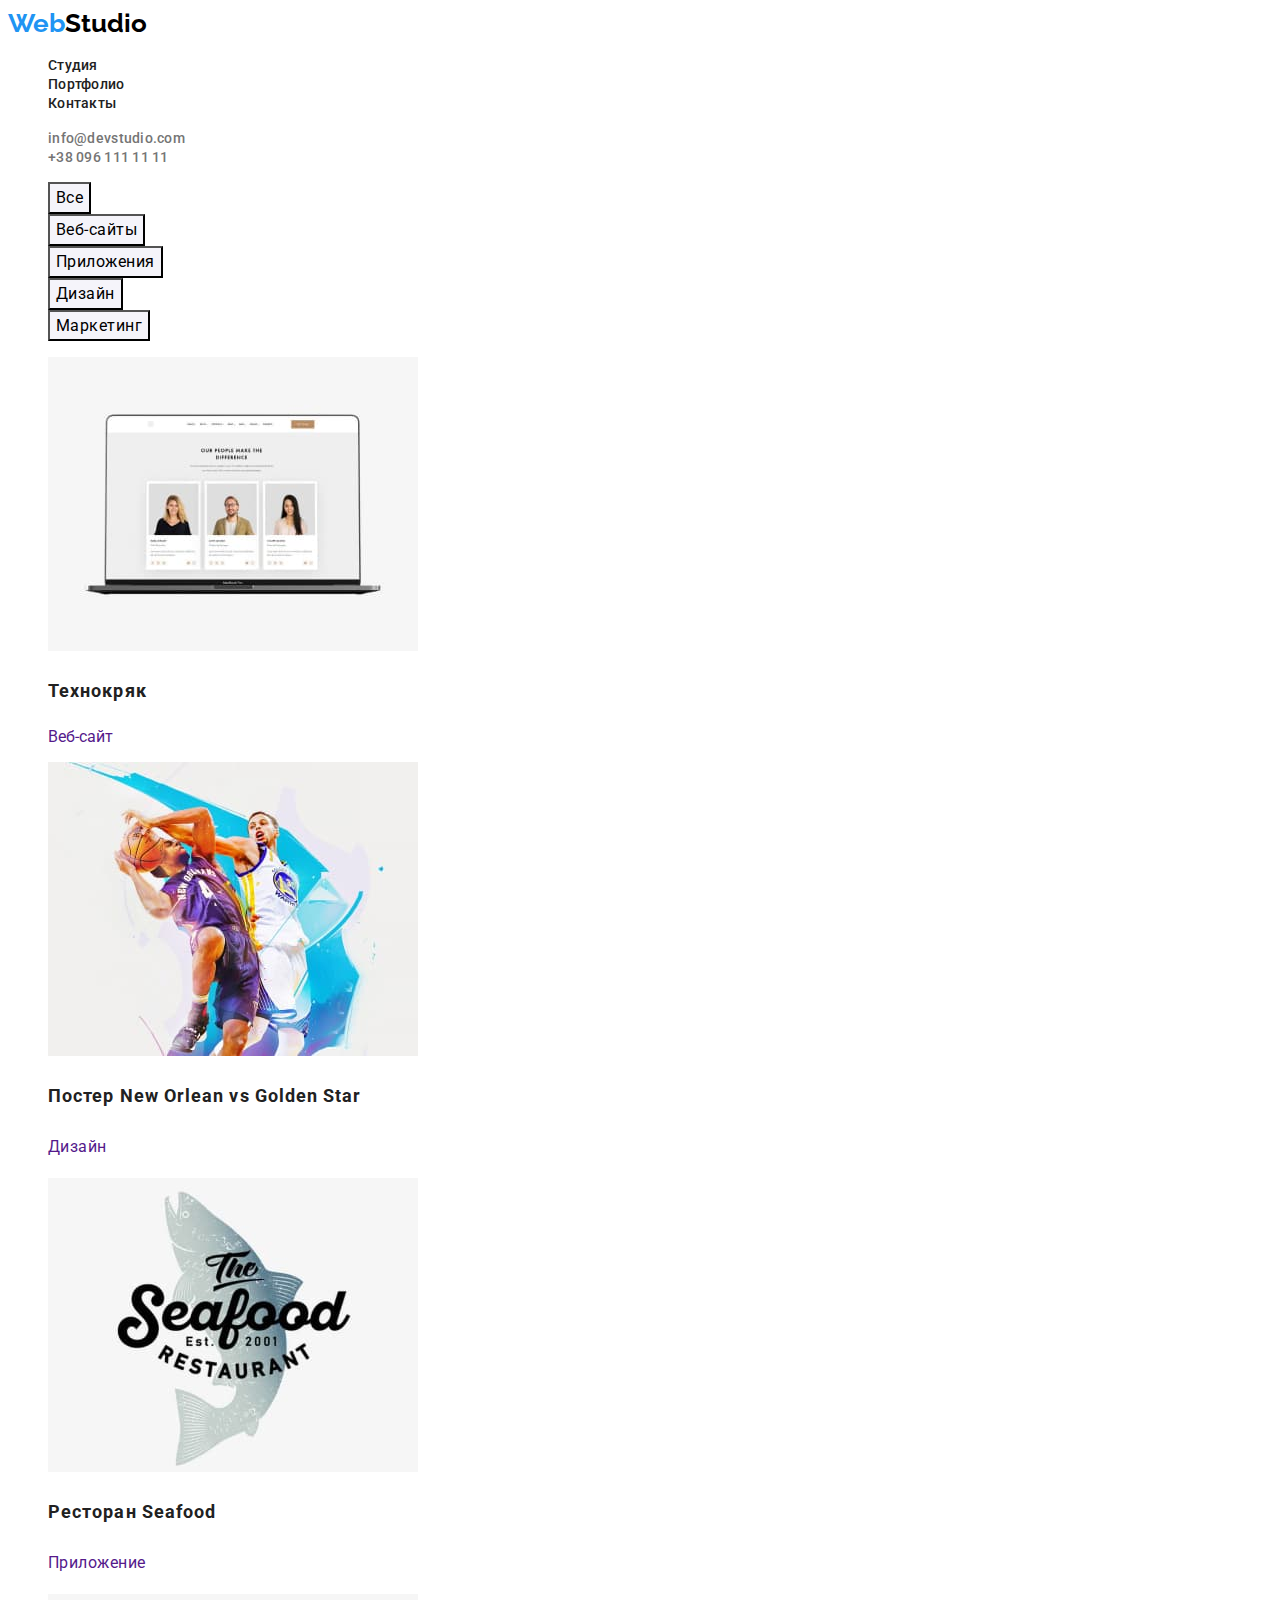
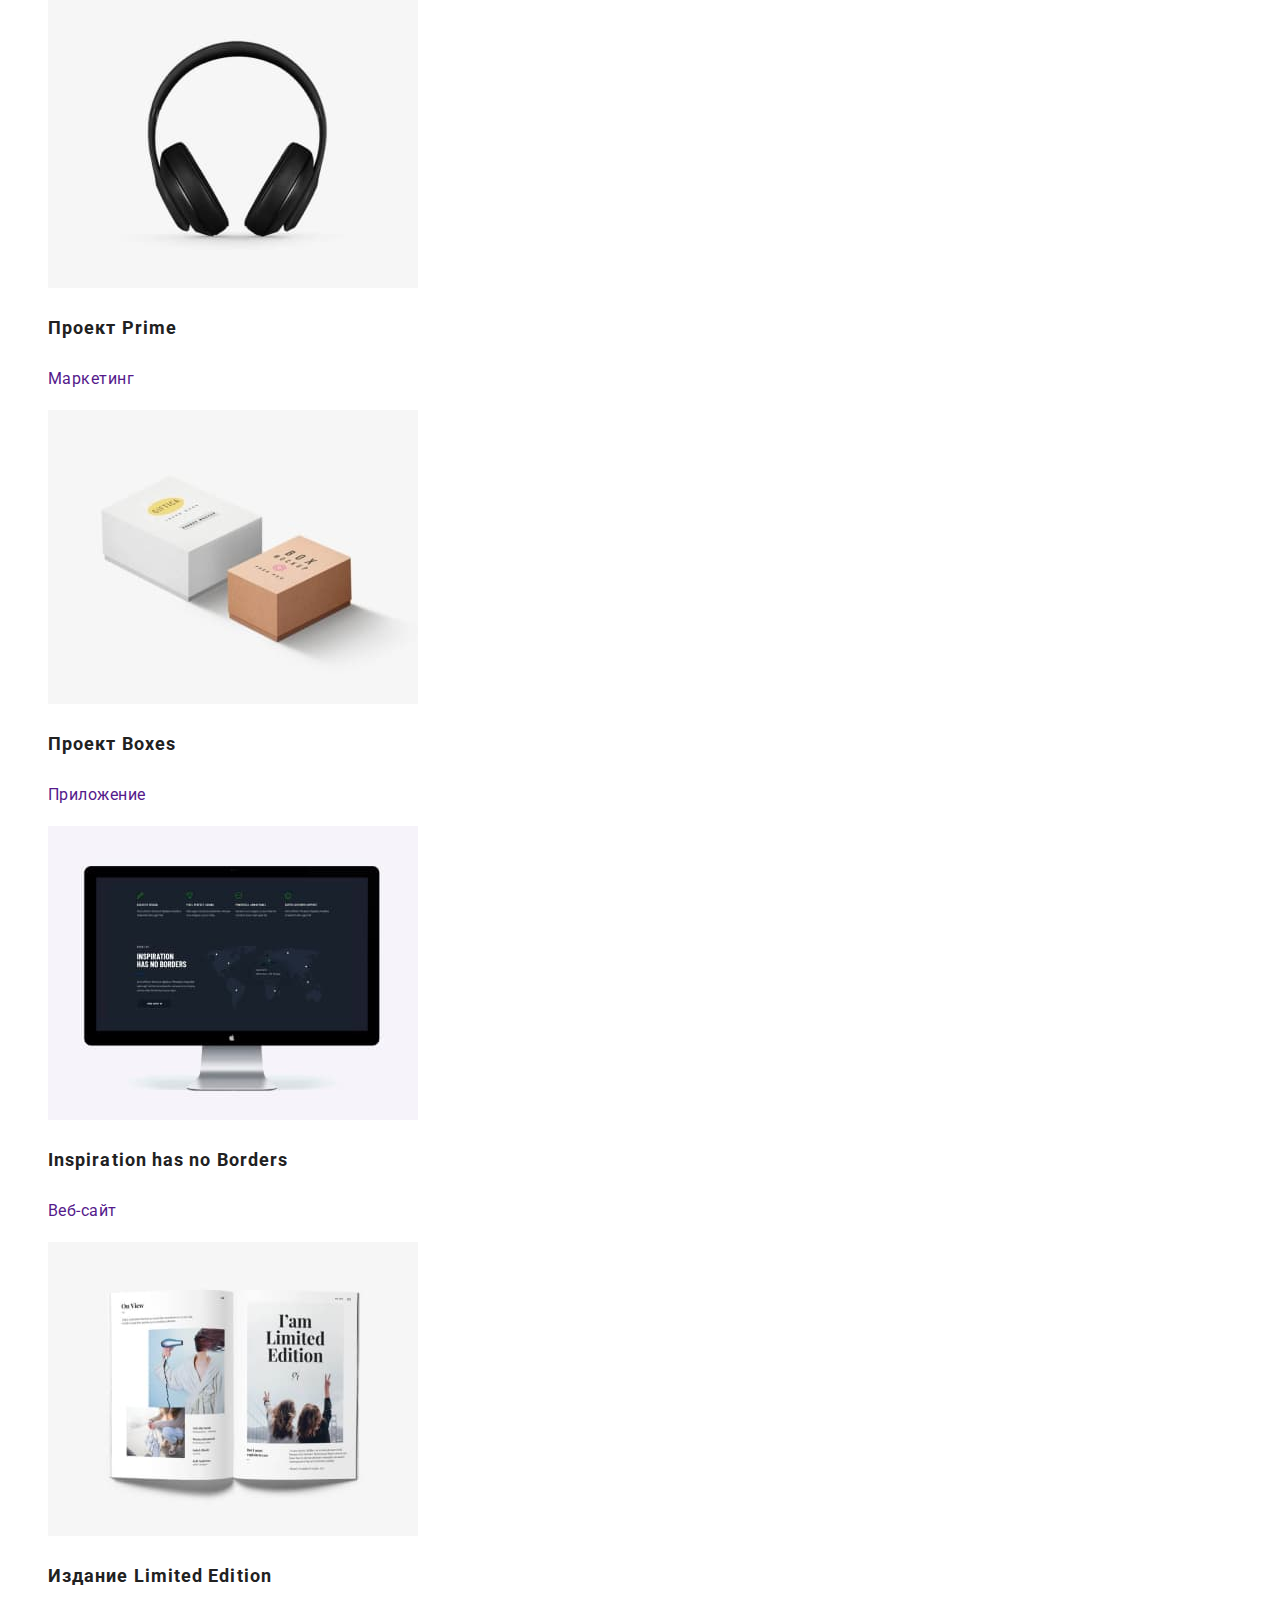
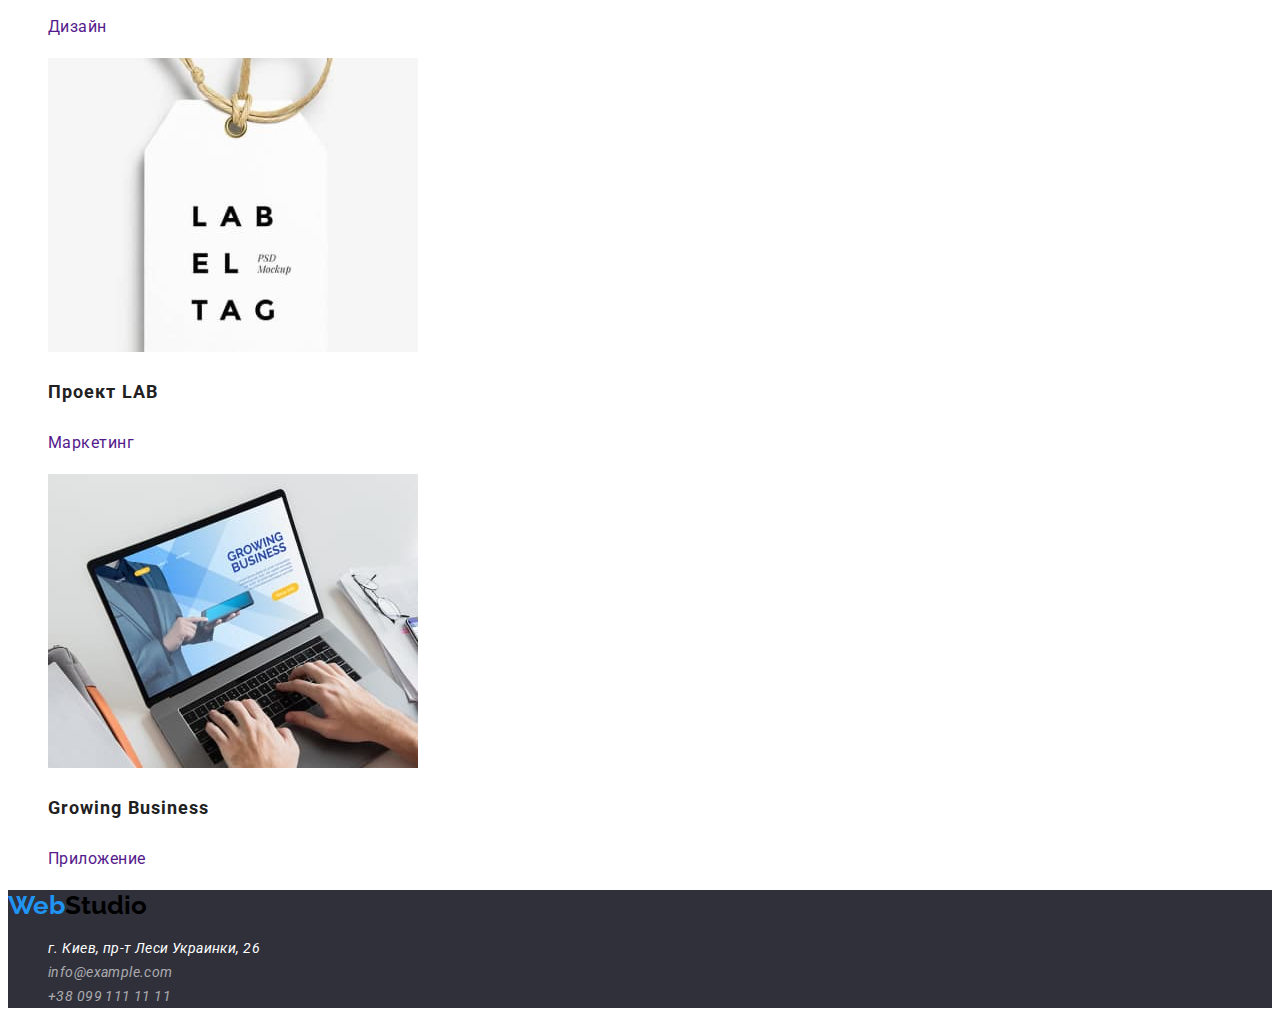
==== portfolio.html @ ade5b911 "goit-markup-hw-02" ====
<!DOCTYPE html>
<html lang="en">
<head>
    <meta charset="UTF-8">
    <meta http-equiv="X-UA-Compatible" content="IE=edge">
    <meta name="viewport" content="width=device-width, initial-scale=1.0">
    <title>Portfolio</title>
    <link rel="preconnect" href="https://fonts.gstatic.com">
    <link href="https://fonts.googleapis.com/css2?family=Raleway:wght@700&family=Roboto:wght@400;500;700;900&display=swap" rel="stylesheet">
    <link rel="stylesheet" href="./css/styles.css">

</head>
    


<body class="body">
    <header class="header">
        <nav class="navigation">
            <a class="logo-link " href="index.html" lang="en">Web<span class="logo">Studio</span></a>

        
  <ul class="menu list">
    <li class="menu-item"><a class="menu-link " href="index.html">Студия</a></li>
    <li class="menu-item"><a class="menu-link " href="Портфолио">Портфолио</a></li>
    <li class="menu-item"><a class="menu-link " href="Контакты">Контакты</a></li>
  </ul>
    </nav> 
  <ul  class="list">       
    <li class="contact-item"><a class="contact-link " href="mailto:info@devstudio.com">info@devstudio.com</a>
    </li> 
    
     <li class="contact-item"><a class="contact-link "  href="tel:+380961111111">+38 096 111 11 11</a>
    </li>

  </ul>  
    </header>
    <main>
        <section class="project-section">
            <ul class="list">
               <li>
                   <button type="button" class="project-filter">Все</button>
               </li>
               <li>
                   <button type="button" class="project-filter">Веб-сайты</button>
               </li>
               <li>
                   <button type="button" class="project-filter">Приложения</button>
               </li>
               <li>
                   <button type="button" class="project-filter">Дизайн</button>
               </li>
               <li>
                   <button type="button" class="project-filter">Маркетинг</button>
               </li>
        

            </ul>     
            <h2 hidden>Проекты</h2>       

            <ul class="list"> 
                <li> <a href=""> <img src="./images/projects/img1.jpg" alt="Веб-сайт" width="370" height="294"> 
                    <h3 class="project-title">Технокряк</h3>
                    <p>Веб-сайт</p> </a> </li>

                <li><a href=""><img src="./images/projects/img2.jpg" alt="Постер" width="370" height="294"> 
                    <h3 class="project-title">Постер New Orlean vs Golden Star</h3>
                    <p class="project-item">Дизайн</p></a></li>

                <li><a href=""><img src="./images/projects/img3.jpg" alt="Приложение" width="370" height="294"> 
                    <h3 class="project-title">Ресторан Seafood</h3>
                    <p class="project-item">Приложение</p></a></li>

                <li><a href=""><img src="./images/projects/img4.jpg" alt="Вывеска ресторана"> 
                    <h3 class="project-title">Проект Prime</h3>
                    <p class="project-item">Маркетинг</p></a></li>

               <li><a href=""><img src="./images/projects/img5.jpg" alt="Коробки" width="370" height="294"> 
                    <h3 class="project-title">Проект Boxes</h3>
                    <p class="project-item">Приложение</p></a></li>

                <li><a href=""><img src="./images/projects/img6.jpg" alt="Монитор" width="370" height="294"> 
                    <h3 class="project-title">Inspiration has no Borders</h3>
                    <p class="project-item">Веб-сайт</p></a></li>

                <li><a href=""><img src="./images/projects/img7.jpg" alt="Журнал" width="370" height="294"> 
                    <h3 class="project-title">Издание Limited Edition</h3>
                    <p class="project-item">Дизайн</p></a></li>

                <li><a href=""><img src="./images/projects/img8.jpg" alt="Бирка" width="370" height="294"> 
                    <h3 class="project-title">Проект LAB</h3>
                    <p class="project-item">Маркетинг</p></a></li>

                <li> <a href=""><img src="./images/projects/img9.jpg" alt="Ноутбук" width="370" height="294"> 
                    <h3 class="project-title">Growing Business</h3>
                    <p class="project-item">Приложение</p></a></li>
            </ul>

        </section>
     </main>
     <footer class="footer">
        <a class="logo-link " href="index.html" lang="en">Web<span class="logo">Studio</span></a> 
        <address>
      
       <ul class="list">
           <li><a class="location-link" href="https://goo.gl/maps/qq8ceLLnZB33DgDo7" target="_blank" rel="noopener noreferrer">г. Киев, пр-т Леси Украинки, 26</a></li>
           <li><a class="contact-footer-link" href="mailto:info@example.com">info@example.com</a></li>
           <li><a class="contact-footer-link" href="tel:+380961111111">+38 099 111 11 11</a></li>
       </ul>
    </address>
    </footer>
    
</body>
</html>
---- css/styles.css ----
:root {
    --main-font:"Roboto","Montserrat", sans-serif;
    --secondary-font: "Raleway","Montserrat", sans-serif;
    --accent-color: hsl(207, 90%, 54%);
    --secondary-background-color: #2F303A;
    
}

body {
    font-family: var(--main-font);
    background-color: #FFFFFF;
    color:#212121;

}

/* ===========header=========== */ 
.list{
    list-style: none;
}
a {
    text-decoration: none;
  
}
.logo{
    color: #000000;
}
.logo-link{
font-family:var(--secondary-font);
font-weight: 700;
font-size: 26px;
line-height: 1.19;
color: var(--accent-color);
}

.menu-link {
font-family: var(--main-font);
font-weight: 500;
font-size: 14px;
line-height: 1.14;
letter-spacing: 0.02em;
color: #212121;
}

.menu-link:hover,
.menu-link:focus {
    color: var(--accent-color)
}

.contact-link {
font-family: var(--main-font);
font-weight: 500;
font-size: 14px;
line-height: 1.14;
letter-spacing: 0.02em;
color: #757575;
}

.contact-link:hover,
.contact-link:focus {
    color: var(--accent-color)}

/* ===========main=========== */

.hero {
    background-color: var(--secondary-background-color)
}
.hero-title{
font-family: var(--main-font);
font-weight: 900;
font-size: 44px;
line-height: 1.36;
text-align: center;
letter-spacing: 0.06em;
color: #FFFFFF
}

.modal-button:hover,
.modal-button:focus {
    color: var(--accent-color);
}

.modal-button {
color: #FFFFFF;
background-color: #188CE8;
font-family: var(--main-font);
font-weight: bold;
font-size: 16px;
line-height: 1.8;
letter-spacing: 0.06em;
cursor: pointer;
}

.features-section {
    background-color: #E5E5E5 ;
    
}

.features-item {
font-family: var(--main-font);
font-weight: 700;
font-size: 14px;
line-height: 1.14;
letter-spacing:  0.03em;
color: #212121;

}
.features-description{
font-family: var(--main-font);
font-weight: 400;
font-size: 14px;
line-height: 1.71;
letter-spacing: 0.03em ;
color: #757575;
}

.work-section{
    background-color: #E5E5E5;
}

.work-title{
font-family: var(--main-font);
font-weight: 700;
font-size: 36px;
line-height: 1.16;
text-align: center;
letter-spacing: 0.03em;
color: #212121;
}

.team-section{
    background: #F5F4FA;
}
.team-section-title{
font-family: var(--main-font);
font-weight: 700;
font-size: 36px;
line-height: 1.16;
text-align: center;
letter-spacing:  0.03em;
color: #212121;
}
.employee-name{
font-family: var(--main-font);
font-weight: 500;
font-size: 16px;
line-height: 1.18;
text-align: center;
letter-spacing: 0.03em;
color: #212121;

}

.position {
font-family: var(--main-font);
font-weight: 400;
font-size: 16px;
line-height: 1.18;
text-align: center;
letter-spacing: 0.03em;
color: #757575;
}

/* ============footer============ */
.footer{
    background-color: var(--secondary-background-color);
}

.location-link {
font-family: var(--main-font);
font-weight: 400;
font-size: 14px;
line-height:  1.71;
letter-spacing: 0.03em;
color: #FFFFFF;
}

.contact-footer-link{
font-family: var(--main-font);
font-weight: 400;
font-size: 14px;
line-height:  1.71;
letter-spacing: 0.03em;
color: rgba(255, 255, 255, 0.6);
}

.contact-footer-link:hover,
.contact-footer-link:focus {
    color: var(--accent-color)}


    /* ======== MAIN SECTION Portfolio======== */

    .project-filter{
font-family: var(--main-font)
font-weight: 500;
font-size: 16px;
line-height: 1.62;
text-align: center;
letter-spacing: 0.03em;
cursor: pointer;
background-color: #F5F4FA;
    }

.project-filter:hover,
.project-filter:focus {
    color: var(--accent-color)}
    .project-section{
      background-color: E5E5E5;
    }
    
.project-title{
    font-family: var(--main-font)
     font-weight: 700;
    font-size: 18px;
    line-height: 2;
    letter-spacing: 0.06em;
    color: #212121;
}

.project-item {
font-family: var(--main-font)
font-weight: 400;
font-size: 16px;
line-height: 1.87;
letter-spacing: 0.03em;
color: : #757575; 
}
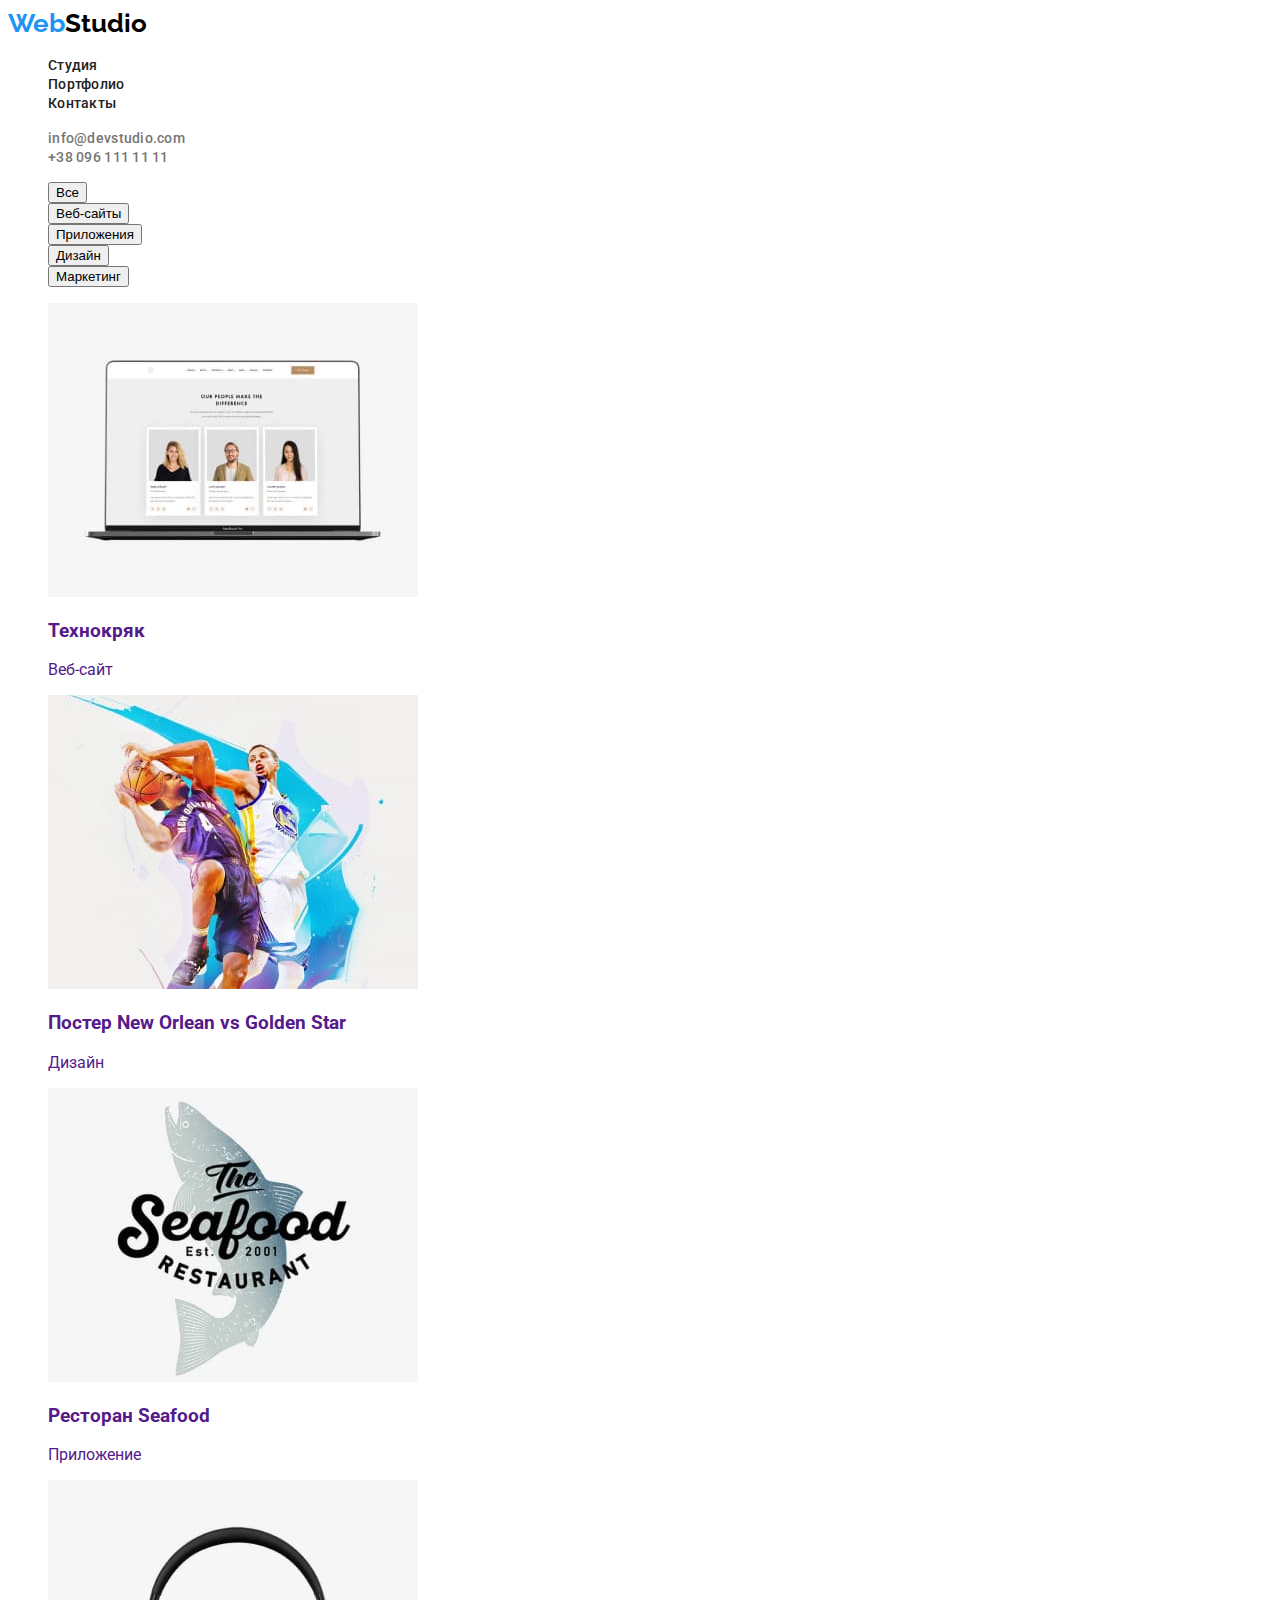
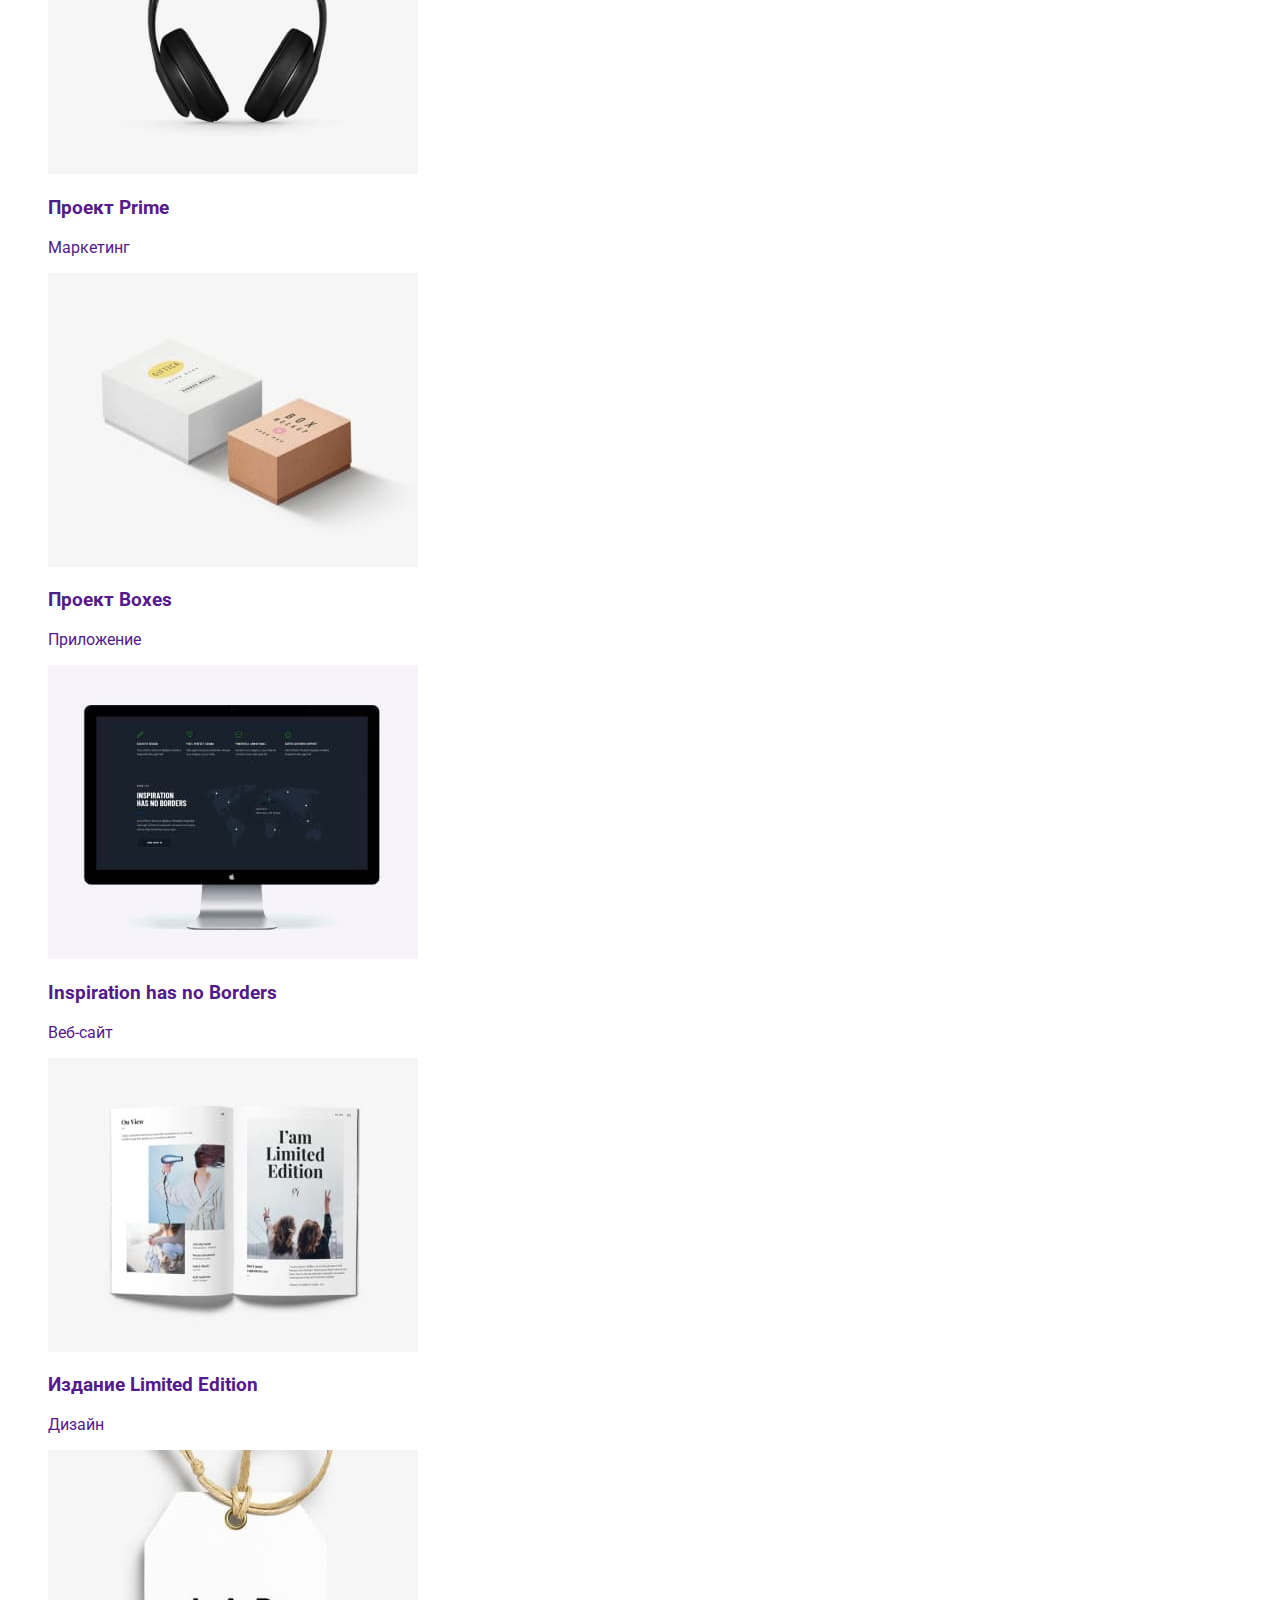
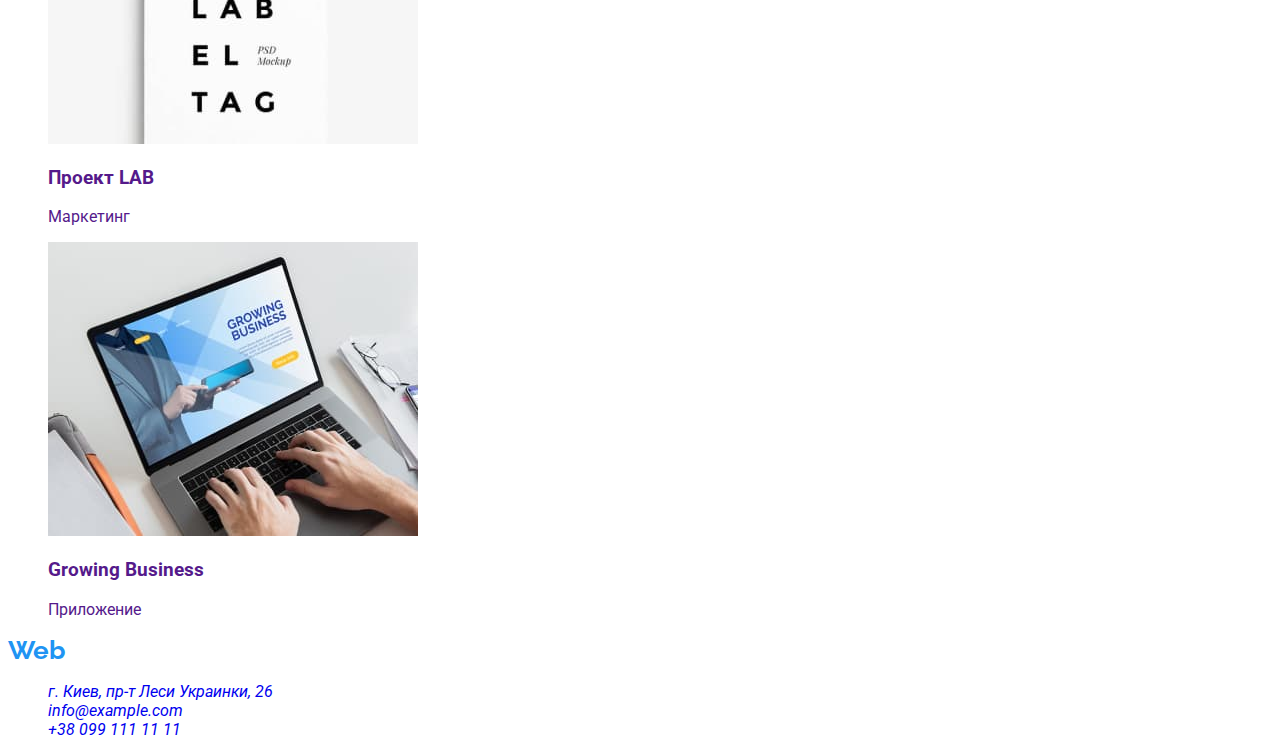
==== commit b9af70b5: "goit-markup-hw-02 правки" ====
--- a/portfolio.html
+++ b/portfolio.html
@@ -21,7 +21,7 @@
         
   <ul class="menu list">
     <li class="menu-item"><a class="menu-link " href="index.html">Студия</a></li>
-    <li class="menu-item"><a class="menu-link " href="Портфолио">Портфолио</a></li>
+    <li class="menu-item"><a class="menu-link current" href="Портфолио">Портфолио</a></li>
     <li class="menu-item"><a class="menu-link " href="Контакты">Контакты</a></li>
   </ul>
     </nav> 
@@ -55,12 +55,12 @@
         
 
             </ul>     
-            <h2 hidden>Проекты</h2>       
+            <h2 class="visually-hidden ">Проекты</h2>       
 
             <ul class="list"> 
                 <li> <a href=""> <img src="./images/projects/img1.jpg" alt="Веб-сайт" width="370" height="294"> 
                     <h3 class="project-title">Технокряк</h3>
-                    <p>Веб-сайт</p> </a> </li>
+                    <p class="project-item">Веб-сайт</p> </a> </li>
 
                 <li><a href=""><img src="./images/projects/img2.jpg" alt="Постер" width="370" height="294"> 
                     <h3 class="project-title">Постер New Orlean vs Golden Star</h3>
@@ -98,8 +98,8 @@
         </section>
      </main>
      <footer class="footer">
-        <a class="logo-link " href="index.html" lang="en">Web<span class="logo">Studio</span></a> 
-        <address>
+        <a class="logo-link " href="index.html" lang="en">Web<span class="logo-footer">Studio</span></a> 
+        <address class="address-font-style">
       
        <ul class="list">
            <li><a class="location-link" href="https://goo.gl/maps/qq8ceLLnZB33DgDo7" target="_blank" rel="noopener noreferrer">г. Киев, пр-т Леси Украинки, 26</a></li>
--- a/css/styles.css
+++ b/css/styles.css
@@ -3,20 +3,39 @@
     --secondary-font: "Raleway","Montserrat", sans-serif;
     --accent-color: hsl(207, 90%, 54%);
     --secondary-background-color: #2F303A;
+    --subtitle-color: #757575;
+    --title-color:#212121; 
     
 }
 
 body {
-    font-family: var(--main-font);
+    font-family: "Roboto","Montserrat", sans-serif;
     background-color: #FFFFFF;
     color:#212121;
 
 }
+
+
+
+.visually-hidden {
+    position: absolute;
+    width: 1px;
+    height: 1px;
+    margin: -1px;
+    border: 0;
+    padding: 0;
+    
+    white-space: nowrap;
+    clip-path: inset(100%);
+    clip: rect(0 0 0 0);
+    overflow: hidden;
+  }
 
 /* ===========header=========== */ 
 .list{
     list-style: none;
 }
+
 a {
     text-decoration: none;
   
@@ -24,6 +43,10 @@
 .logo{
     color: #000000;
 }
+
+.logo-footer{
+    color: #FFFFFF;
+}
 .logo-link{
 font-family:var(--secondary-font);
 font-weight: 700;
@@ -38,7 +61,8 @@
 font-size: 14px;
 line-height: 1.14;
 letter-spacing: 0.02em;
-color: #212121;
+color: var(--title-color);
+
 }
 
 .menu-link:hover,
@@ -52,7 +76,7 @@
 font-size: 14px;
 line-height: 1.14;
 letter-spacing: 0.02em;
-color: #757575;
+color: var(--subtitle-color);
 }
 
 .contact-link:hover,
@@ -76,7 +100,7 @@
 
 .modal-button:hover,
 .modal-button:focus {
-    color: var(--accent-color);
+    color: var(--accent-color);  
 }
 
 .modal-button {
@@ -88,12 +112,8 @@
 line-height: 1.8;
 letter-spacing: 0.06em;
 cursor: pointer;
-}
-
-.features-section {
-    background-color: #E5E5E5 ;
-    
-}
+
+
 
 .features-item {
 font-family: var(--main-font);
@@ -101,7 +121,8 @@
 font-size: 14px;
 line-height: 1.14;
 letter-spacing:  0.03em;
-color: #212121;
+text-transform: uppercase;
+color: var(--title-color); 
 
 }
 .features-description{
@@ -110,7 +131,7 @@
 font-size: 14px;
 line-height: 1.71;
 letter-spacing: 0.03em ;
-color: #757575;
+color: var(--subtitle-color);
 }
 
 .work-section{
@@ -124,7 +145,6 @@
 line-height: 1.16;
 text-align: center;
 letter-spacing: 0.03em;
-color: #212121;
 }
 
 .team-section{
@@ -137,7 +157,6 @@
 line-height: 1.16;
 text-align: center;
 letter-spacing:  0.03em;
-color: #212121;
 }
 .employee-name{
 font-family: var(--main-font);
@@ -146,7 +165,6 @@
 line-height: 1.18;
 text-align: center;
 letter-spacing: 0.03em;
-color: #212121;
 
 }
 
@@ -157,13 +175,13 @@
 line-height: 1.18;
 text-align: center;
 letter-spacing: 0.03em;
-color: #757575;
+color: var(--subtitle-color);
 }
 
 /* ============footer============ */
 .footer{
     background-color: var(--secondary-background-color);
-}
+} 
 
 .location-link {
 font-family: var(--main-font);
@@ -181,7 +199,12 @@
 line-height:  1.71;
 letter-spacing: 0.03em;
 color: rgba(255, 255, 255, 0.6);
-}
+
+}
+.address-font-style {
+ font-style: normal
+}
+
 
 .contact-footer-link:hover,
 .contact-footer-link:focus {
@@ -191,7 +214,7 @@
     /* ======== MAIN SECTION Portfolio======== */
 
     .project-filter{
-font-family: var(--main-font)
+font-family: var(--main-font);
 font-weight: 500;
 font-size: 16px;
 line-height: 1.62;
@@ -203,9 +226,12 @@
 
 .project-filter:hover,
 .project-filter:focus {
-    color: var(--accent-color)}
+    color: #FFFFFF;
+    background-color: var(--accent-color);
+}
+
     .project-section{
-      background-color: E5E5E5;
+      background-color: #E5E5E5;
     }
     
 .project-title{
@@ -214,7 +240,8 @@
     font-size: 18px;
     line-height: 2;
     letter-spacing: 0.06em;
-    color: #212121;
+    color:var(--title-color); 
+  
 }
 
 .project-item {
@@ -223,7 +250,12 @@
 font-size: 16px;
 line-height: 1.87;
 letter-spacing: 0.03em;
-color: : #757575; 
-}
-
-
+color:var(--subtitle-color);
+
+}
+
+.menu-link.current{
+background-color:var(--accent-color);
+}
+
+
